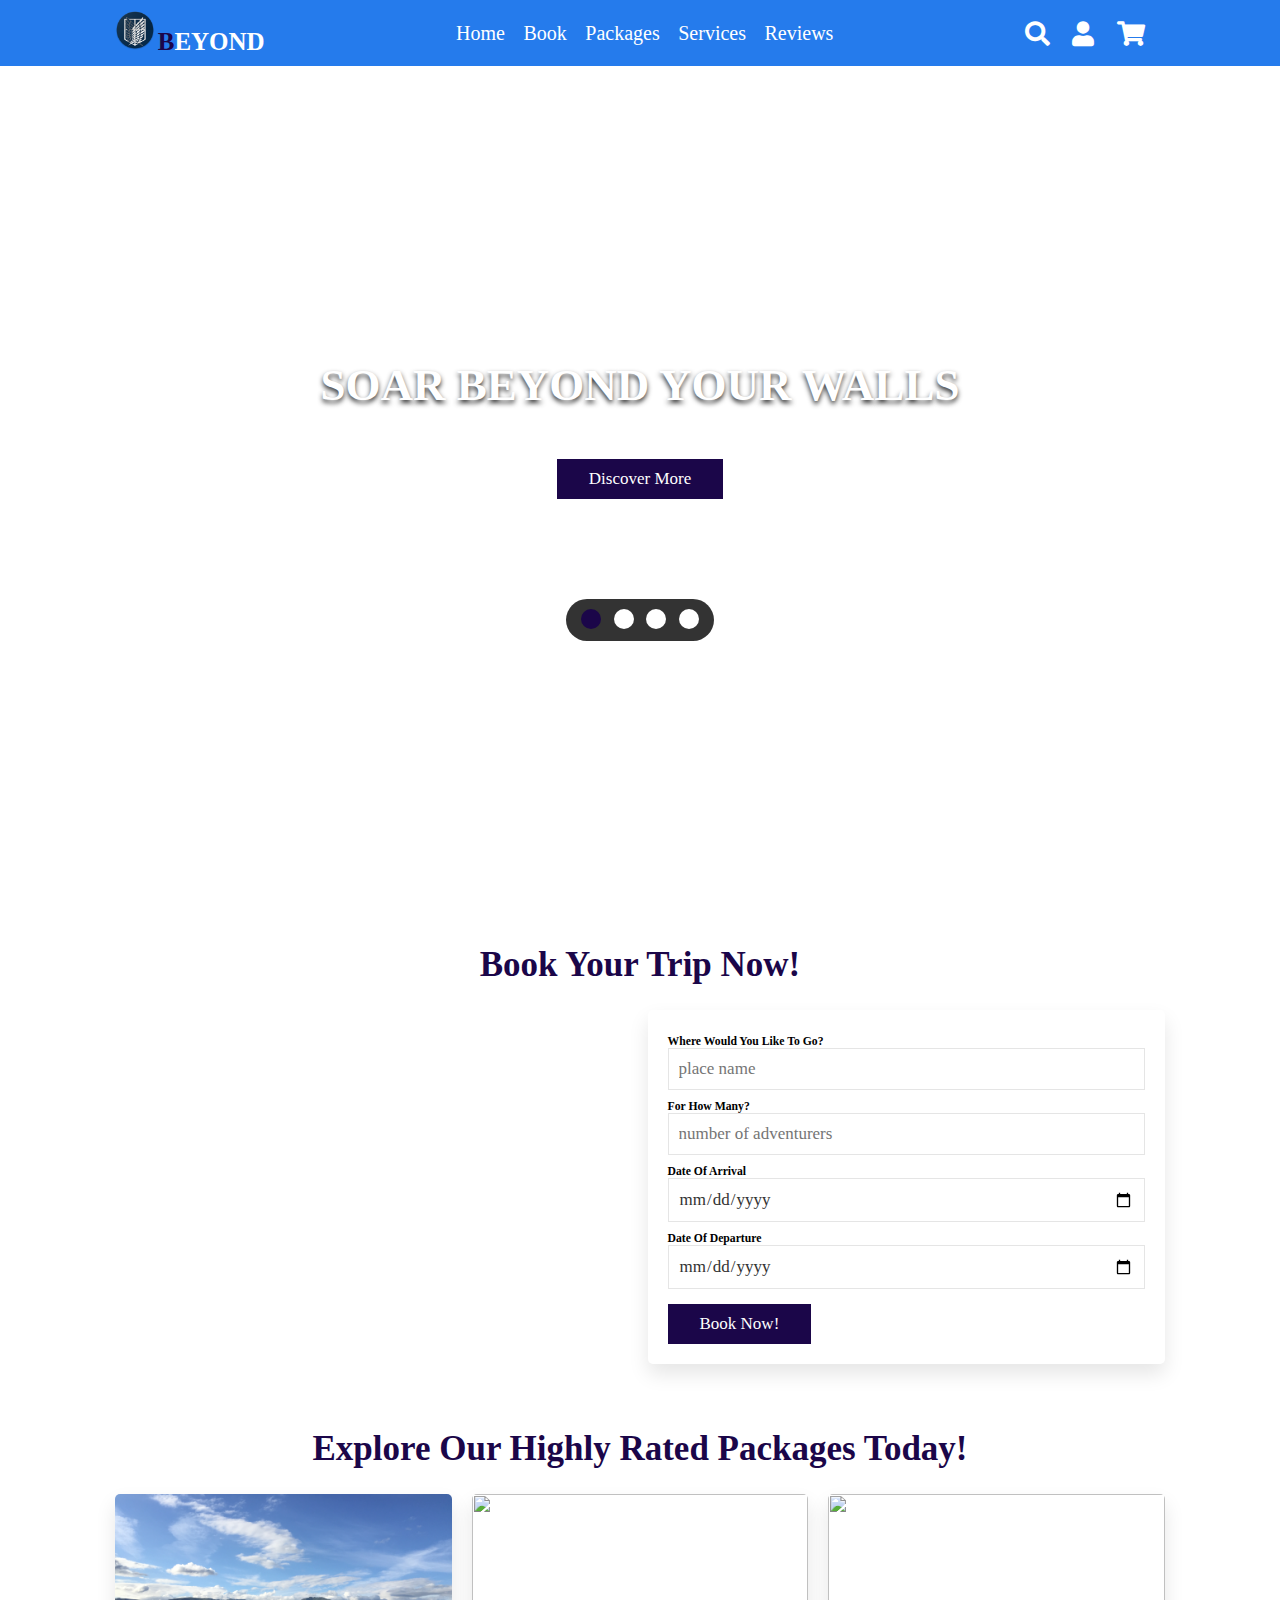
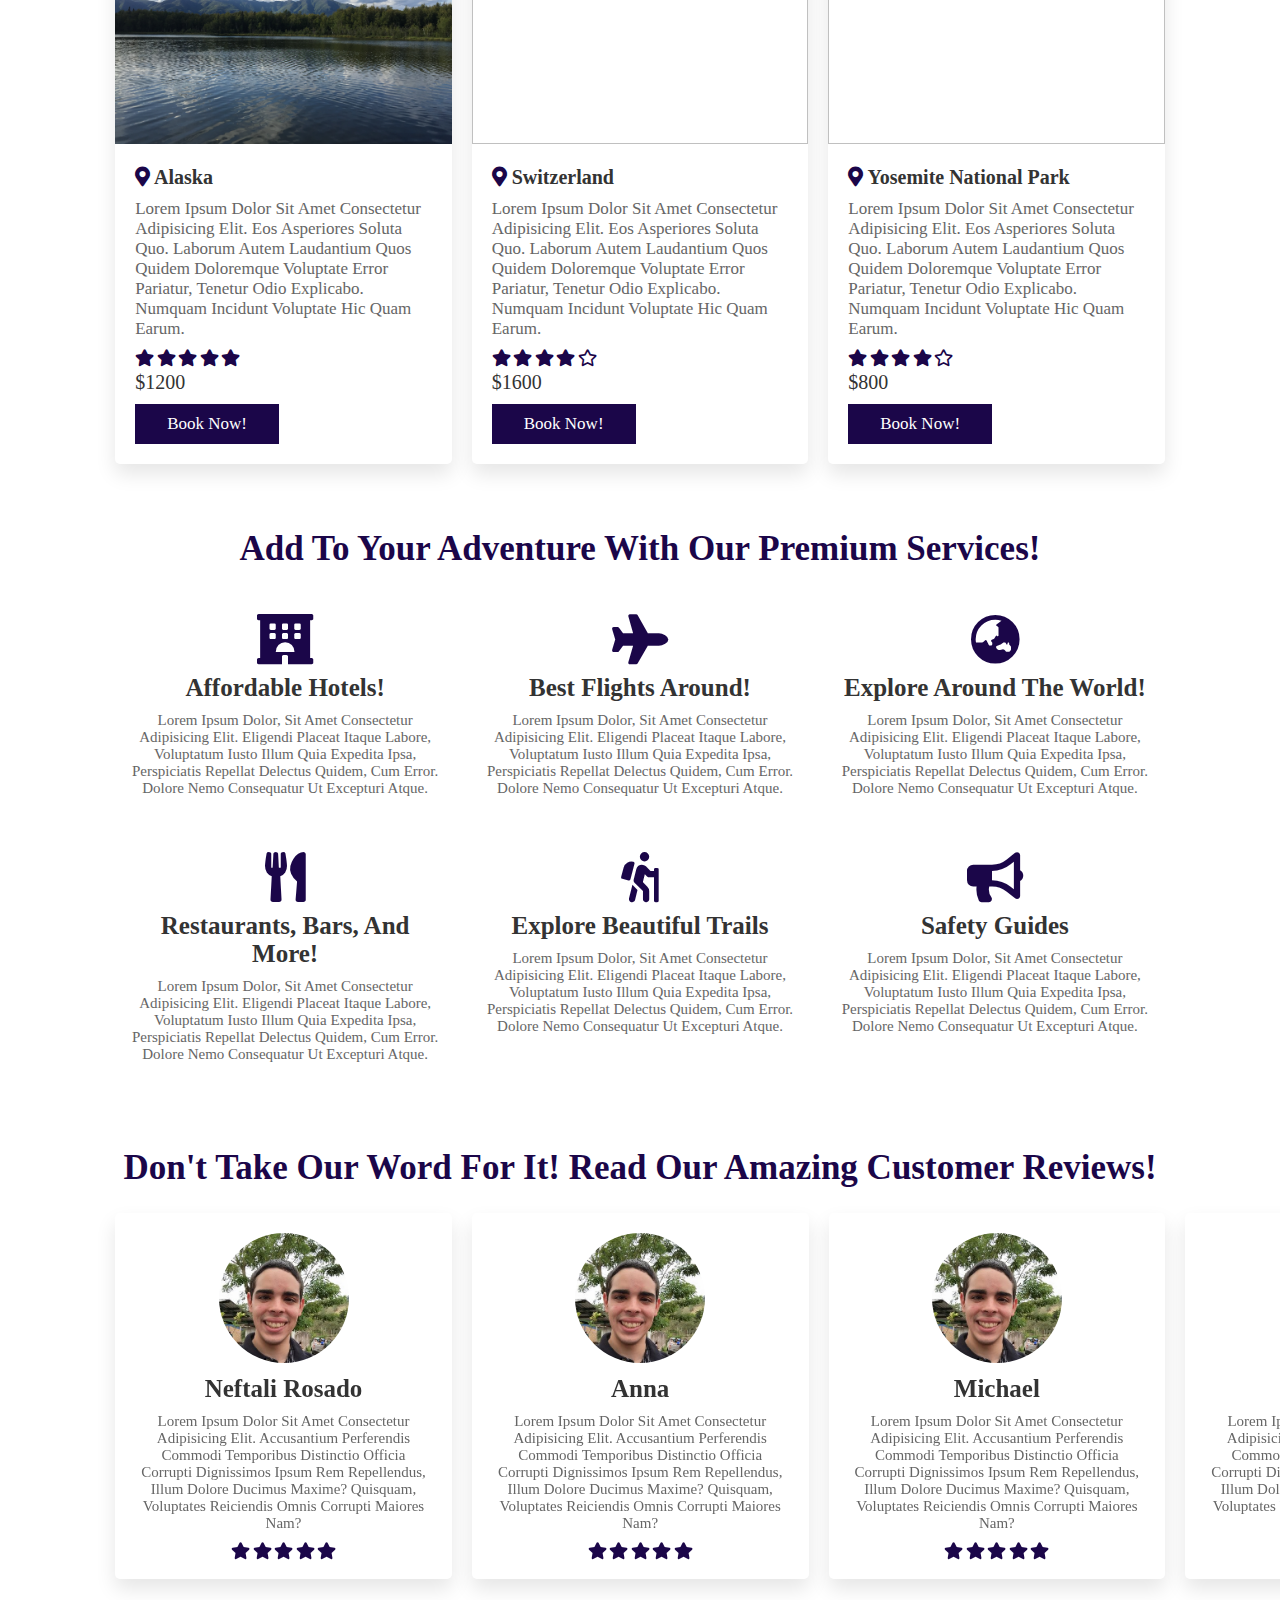
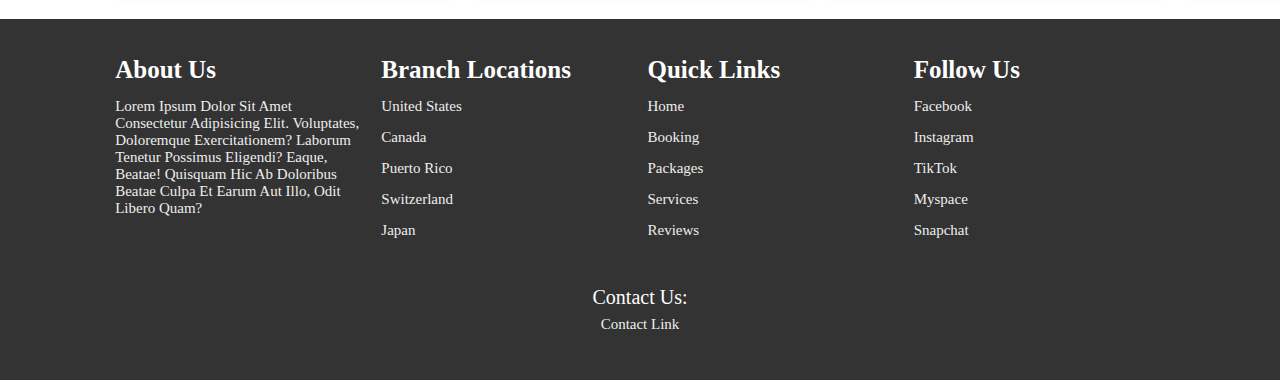
==== bin/FrontEndWebsite/index.html @ 0819eb70 "Merge branch 'main' into Will1" ====
<!DOCTYPE html>
<html lang="en">
<head>
    <meta charset="UTF-8">
    <meta http-equiv="X-UA-Compatible" content="IE=edge">
    <meta name="viewport" content="width=device-width, initial-scale=1.0">
    <title>Beyond</title>

    <!-- Link for swiping mechanism in Reviews-->
    <link rel="stylesheet" href="https://unpkg.com/swiper/swiper-bundle.min.css"/>

    <!-- Using cloud repository for stuff like logos, fonts, and icons-->
    <link rel="stylesheet" href="https://cdnjs.cloudflare.com/ajax/libs/font-awesome/5.15.3/css/all.min.css">

    <link rel="stylesheet" href="css/style.css">
</head>
<body>

    <!-- Header Section-->
    <header>

        <div id="menu-bar" class="fas fa-bars"></div> <!-- This menu bar doesn't work and idk why-->

        <div class="together">
        <img src="images/AoTLogo.png" class = "frontLogo">
        <a href="#" class="logo"><span>B</span>eyond</a>
        </div>

        <nav class="navbar">
            <a href="home">home</a>
            <a href="booking">book</a>
            <a href="packages">packages</a>
            <a href="services">services</a>
            <a href="reviews">reviews</a>
        </nav>

        <div class="icons">
            <i class="fas fa-search" id="search-btn"></i>
            <i class="fas fa-user" id="login-btn"></i>
            <i class="fas fa-shopping-cart" id="cart-btn"></i>
        </div>

        <form action="" class="searchBarContainer">
            <input type="search" id="search-bar" placeholder="Input search">
            <label for="search-bar" class="fas fa-search"></label>
        </form>

    </header>

    <!--Login form section-->

    <div class = "loginFormContainer">

        <img src="images/Exit.jpg" id="form-close"></i>


        <form action="">
            <h3>Login Here</h3>
            <input type = "text" class = "box" placeholder="Enter Username">
            <input type = "password" class = "box" placeholder="Enter password">
            <input type = "submit" value = "Login" class="btn">
            <p>Forget Password? <a href="#">Click Here</a></p>
            <p>Wish to Register? <a href="#">Register Here</a></p>
            
        </form>


    </div>


    <!-- The Home page Structure-->
    <section class="home" id="home">

        <div class="content">
            <h3>Soar Beyond Your Walls</h3>
            <p>Adventure and Discovery Awaits!</p>
            <a href="#" class="btn">Discover More</a>

        </div>

        <!-- Adding divisions for video functionality on homepage-->

        <div class="controls">
            <span class="video-btn active" data-src="images/Aerial - 18390.mp4"></span>
            <span class="video-btn" data-src="images/Fall - 28746.mp4"></span>
            <span class="video-btn" data-src="images/Mountains - 7418.mp4"></span>
            <span class="video-btn" data-src="images/Sea - 6399.mp4"></span>
        </div>

        <!-- Aerial video credit: Asim Bashir from Pixabay-->
        <!-- Mountain video credit: invisiblepower from Pixabay-->
        <!-- Ocean Video credit: Coverr-Free-Footage from Pixabay-->
        <!-- Forest Video Credit: Aric Shelby from Pixabay-->
        <div class="video-container">
            <video src="images/Aerial - 18390.mp4" id="video-transition" loop autoplay muted></video>
        </div>

    </section>




    <!-- BOOKING SECTION -->
    <section class = "booking" id="booking">

        <h1 class="heading">
            Book Your Trip Now!
        </h1>

        <div class="row">

            <div class="image">
                <img src="images/travelabroad2.JPG" alt="">
            </div>

            <form action="">
                <div class="inputBox">
                    <h3> Where would you like to go?</h3>
                    <input type="text" placeholder="place name">
                </div>

                <div class="inputBox">
                    <h3> For how many?</h3>
                    <input type="number" placeholder="number of adventurers">
                </div>

                <div class="inputBox">
                    <h3> Date of Arrival</h3>
                    <input type="date" >
                </div>

                <div class="inputBox">
                    <h3> Date of Departure</h3>
                    <input type="date" >
                </div>
                <input type="submit" class="btn" value="Book Now!">
            </form>


        </div>
    </section>




    <!-- PACKAGES SECTION-->
    <section class="packages" id="packages">
        <h1 class="heading">
            Explore Our Highly Rated Packages Today!
        </h1>

        <div class="box-container">

            <!--**********************************IMPORTANT*************************************************************************-->
            <!-- Each div class box is == to a package-->
            <div class="box">

                <img src="images/AKLake.JPG" alt="">
                <div class = "content">
                    <h3> <i class="fas fa-map-marker-alt"></i> Alaska </h3>
                    <p>Lorem ipsum dolor sit amet consectetur adipisicing elit. Eos asperiores soluta quo. Laborum autem laudantium quos quidem doloremque voluptate error pariatur, tenetur odio explicabo. Numquam incidunt voluptate hic quam earum.</p>
                
                    <div class="stars">
                        <i class="fas fa-star"></i>
                        <i class="fas fa-star"></i>
                        <i class="fas fa-star"></i>
                        <i class="fas fa-star"></i>
                        <i class="fas fa-star"></i>
                    </div>
                    <div class="price"> $1200 </div>
                    <a href="#" class="btn">Book Now!</a>
                </div>

            </div>

            <div class="box">

                <img src="images/WillPic1.JPG" alt="">
                <div class = "content">
                    <h3> <i class="fas fa-map-marker-alt"></i> Switzerland </h3>
                    <p>Lorem ipsum dolor sit amet consectetur adipisicing elit. Eos asperiores soluta quo. Laborum autem laudantium quos quidem doloremque voluptate error pariatur, tenetur odio explicabo. Numquam incidunt voluptate hic quam earum.</p>
                
                    <div class="stars">
                        <i class="fas fa-star"></i>
                        <i class="fas fa-star"></i>
                        <i class="fas fa-star"></i>
                        <i class="fas fa-star"></i>
                        <i class="far fa-star"></i>
                    </div>
                    <div class="price"> $1600 </div>
                    <a href="#" class="btn">Book Now!</a>
                </div>

            </div>

            <div class="box">

                <img src="images/WillPic2.JPG" alt="">
                <div class = "content">
                    <h3> <i class="fas fa-map-marker-alt"></i> Yosemite National Park </h3>
                    <p>Lorem ipsum dolor sit amet consectetur adipisicing elit. Eos asperiores soluta quo. Laborum autem laudantium quos quidem doloremque voluptate error pariatur, tenetur odio explicabo. Numquam incidunt voluptate hic quam earum.</p>
                
                    <div class="stars">
                        <i class="fas fa-star"></i>
                        <i class="fas fa-star"></i>
                        <i class="fas fa-star"></i>
                        <i class="fas fa-star"></i>
                        <i class="far fa-star"></i>
                    </div>
                    <div class="price"> $800 </div>
                    <a href="#" class="btn">Book Now!</a>
                </div>

            </div>

        </div>

    </section>



    <!-- SERVICES SECTION-->

    <section class="services" id="services">

        <h1 class="heading">
            Add To Your Adventure With Our Premium Services!
        </h1>

        <div class ="box-container">

            <div class="box">
                <i class="fas fa-hotel"></i>
                <h3>Affordable Hotels!</h3>
                <p>Lorem ipsum dolor, sit amet consectetur adipisicing elit. Eligendi placeat itaque labore, voluptatum iusto illum quia expedita ipsa, perspiciatis repellat delectus quidem, cum error. Dolore nemo consequatur ut excepturi atque.</p>
                
            </div>

            <div class="box">
                <i class="fas fa-plane"></i>
                <h3>Best Flights Around!</h3>
                <p>Lorem ipsum dolor, sit amet consectetur adipisicing elit. Eligendi placeat itaque labore, voluptatum iusto illum quia expedita ipsa, perspiciatis repellat delectus quidem, cum error. Dolore nemo consequatur ut excepturi atque.</p>
                
            </div>

            <div class="box">
                <i class="fas fa-globe-asia"></i>
                <h3>Explore Around The World!</h3>
                <p>Lorem ipsum dolor, sit amet consectetur adipisicing elit. Eligendi placeat itaque labore, voluptatum iusto illum quia expedita ipsa, perspiciatis repellat delectus quidem, cum error. Dolore nemo consequatur ut excepturi atque.</p>
                
            </div>

            <div class="box">
                <i class="fas fa-utensils"></i>
                <h3>Restaurants, Bars, and More!</h3>
                <p>Lorem ipsum dolor, sit amet consectetur adipisicing elit. Eligendi placeat itaque labore, voluptatum iusto illum quia expedita ipsa, perspiciatis repellat delectus quidem, cum error. Dolore nemo consequatur ut excepturi atque.</p>
                
            </div>
    
            <div class="box">
                <i class="fas fa-hiking"></i>
                <h3>Explore Beautiful Trails</h3>
                <p>Lorem ipsum dolor, sit amet consectetur adipisicing elit. Eligendi placeat itaque labore, voluptatum iusto illum quia expedita ipsa, perspiciatis repellat delectus quidem, cum error. Dolore nemo consequatur ut excepturi atque.</p>
                
            </div>

            <div class="box">
                <i class="fas fa-bullhorn"></i>
                <h3>Safety Guides</h3>
                <p>Lorem ipsum dolor, sit amet consectetur adipisicing elit. Eligendi placeat itaque labore, voluptatum iusto illum quia expedita ipsa, perspiciatis repellat delectus quidem, cum error. Dolore nemo consequatur ut excepturi atque.</p>
                
            </div>

        </div>


    </section>



    <!-- REVIEW SECTION BEGINS-->

    <section class="reviews" id="reviews">

        <h1 class="heading">
            Don't Take Our Word For It! Read Our Amazing Customer Reviews!
        </h1>

        <div class="swiper-container review-slider">

            <div class="swiper-wrapper">

                <div class="swiper-slide">
                    <div class="box">
                        <img src="images/Nef.jpg" alt="">
                        <h3>Neftali Rosado</h3>
                        <p>Lorem ipsum dolor sit amet consectetur adipisicing elit. Accusantium perferendis commodi temporibus distinctio officia corrupti dignissimos ipsum rem repellendus, illum dolore ducimus maxime? Quisquam, voluptates reiciendis omnis corrupti maiores nam?</p>
                        <div class="stars">
                            <i class="fas fa-star"></i>
                            <i class="fas fa-star"></i>
                            <i class="fas fa-star"></i>
                            <i class="fas fa-star"></i>
                            <i class="fas fa-star"></i>
                        </div>
                    </div>
                </div>

                <div class="swiper-slide">
                    <div class="box">
                        <img src="images/Nef.jpg" alt="">
                        <h3>Anna</h3>
                        <p>Lorem ipsum dolor sit amet consectetur adipisicing elit. Accusantium perferendis commodi temporibus distinctio officia corrupti dignissimos ipsum rem repellendus, illum dolore ducimus maxime? Quisquam, voluptates reiciendis omnis corrupti maiores nam?</p>
                        <div class="stars">
                            <i class="fas fa-star"></i>
                            <i class="fas fa-star"></i>
                            <i class="fas fa-star"></i>
                            <i class="fas fa-star"></i>
                            <i class="fas fa-star"></i>
                        </div>
                    </div>
                </div>

                <div class="swiper-slide">
                    <div class="box">
                        <img src="images/Nef.jpg" alt="">
                        <h3>Michael</h3>
                        <p>Lorem ipsum dolor sit amet consectetur adipisicing elit. Accusantium perferendis commodi temporibus distinctio officia corrupti dignissimos ipsum rem repellendus, illum dolore ducimus maxime? Quisquam, voluptates reiciendis omnis corrupti maiores nam?</p>
                        <div class="stars">
                            <i class="fas fa-star"></i>
                            <i class="fas fa-star"></i>
                            <i class="fas fa-star"></i>
                            <i class="fas fa-star"></i>
                            <i class="fas fa-star"></i>
                        </div>
                    </div>
                </div>

                <div class="swiper-slide">
                    <div class="box">
                        <img src="images/Nef.jpg" alt="">
                        <h3>Will</h3>
                        <p>Lorem ipsum dolor sit amet consectetur adipisicing elit. Accusantium perferendis commodi temporibus distinctio officia corrupti dignissimos ipsum rem repellendus, illum dolore ducimus maxime? Quisquam, voluptates reiciendis omnis corrupti maiores nam?</p>
                        <div class="stars">
                            <i class="fas fa-star"></i>
                            <i class="fas fa-star"></i>
                            <i class="fas fa-star"></i>
                            <i class="fas fa-star"></i>
                            <i class="fas fa-star"></i>
                        </div>
                    </div>
                </div>

            </div>

        </div>


    </section>


    <!-- FOOTER SECTION-->
    <section class="footer">

        <div class="box-container">

            <div class="box">
                <h3>About Us</h3>
                <p>Lorem ipsum dolor sit amet consectetur adipisicing elit. Voluptates, doloremque exercitationem? Laborum tenetur possimus eligendi? Eaque, beatae! Quisquam hic ab doloribus beatae culpa et earum aut illo, odit libero quam?</p>

            </div>

            <div class="box">
                <h3>Branch Locations</h3>
                <a href="#">United States</a>
                <a href="#">Canada</a>
                <a href="#">Puerto Rico</a>
                <a href="#">Switzerland</a>
                <a href="#">Japan</a>

            </div>

            <div class="box">
                <h3>Quick Links</h3>
                <a href="#">Home</a>
                <a href="#">Booking</a>
                <a href="#">Packages</a>
                <a href="#">Services</a>
                <a href="#">Reviews</a>

            </div>

            <div class="box">
                <h3>Follow Us</h3>
                <a href="#">Facebook</a>
                <a href="#">Instagram</a>
                <a href="#">TikTok</a>
                <a href="#">Myspace</a>
                <a href="#">Snapchat</a>

            </div>

        </div>

        <h1 class="Contact">Contact Us:<a href ="#">Contact Link</a></h1> 


    </section>


    <script src="https://unpkg.com/swiper/swiper-bundle.min.js"></script>
    <script src="js/script.js"></script>
    
    
</body>
</html>
---- bin/FrontEndWebsite/css/style.css ----
/*declaring global variables with root */

:root{
    --blue: #1b0649;
}

.frontLogo {
    width:40px;
    height:40px;
    border-radius:50%;
    top: 0;
    left: 0;
    margin-left: 0px ;
}

.btn{
    display: inline-block;
    margin-top: 1rem;
    background:var(--blue);
    color: #fff;
    padding:.8rem 3rem;
    border:.2rem solid var(--blue);
    cursor:pointer;
    font-size: 1.7rem;
}

.btn:hover{
    background:#c9f51d;
    color:var(--blue);
}


*{
    font-family: Cambria, Cochin, Georgia, Times, 'Times New Roman', serif;
    margin:0;
    padding:0;
    box-sizing: border-box;
    text-transform: capitalize;
    outline: none;
    border: none;
    text-decoration: none;
    transition: all .2s linear;
}

*::selection{
    background:var(--blue);
    color:#fff;
}

html{
    font-size: 62.5%;
    overflow-x: hidden;
    scroll-padding-top: 6rem;
    scroll-behavior: smooth;
}

section{
    padding: 2rem 9%;
}

.heading{
    text-align: center;
    padding: 2.5rem 0;
    font-size: 3.5rem;
    color:var(--blue);
}

header{
    position: fixed;
    top: 0;
    left: 0;
    right: 0;
    background: #257bec;
    z-index: 1000;
    display: flex;
    align-items: center;
    justify-content: space-between;
    padding: 1rem 9%;
}

header .logo {
    color:#fff;
    font-size: 2.5rem;
    font-weight: bolder;
    text-transform: uppercase;

}

header .logo span{
    font-size: 2.5rem;
    font-weight: bolder;
    color: #fff;
    text-transform: uppercase;
}

header .logo span{
    color:var(--blue);
}

header .navbar a {
    color: #fff;
    font-size: 2rem;
    margin: 0 .8rem;
}

header .navbar a:hover{
    color:var(--blue);
}

header .icons i{
    font-size: 2.5rem;
    color:#fff;
    cursor: pointer;
    margin-right: 2rem;
}

header .icons i:hover{
    color:var(--blue);
}

header .searchBarContainer{
    position: absolute;
    top:100%;
    left: 0;
    right: 0;
    padding: 1.5rem 2rem;
    background: #1c59a9;
    border-top: .1rem solid rgba(255, 255, 255, .2);
    display: flex;
    align-items: center;
    z-index: 1001;
    clip-path: polygon(0 0, 100% 0, 100% 0, 0 0);
}

header .searchBarContainer.active{
    clip-path: polygon(0 0, 100% 0, 100% 100%, 0 100%);
}

header .searchBarContainer #search-bar{
    width: 100%;
    padding: 1rem;
    text-transform: none;
    color: #333;
    font-size: 1.6rem;
    border-radius: .5rem;
}

header .searchBarContainer label{
    color: #fff;
    cursor: pointer;
    font-size: 3rem;
    margin-left: 1.5rem;
}

header .searchBarContainer label:hover{
    color: var(--blue);
}

/* Login Section */

.loginFormContainer{
    position: fixed;
    top: -120%;
    left: 0;
    z-index: 10000;
    min-height: 100vh;
    width: 100%;
    background: #333;
    display: flex;
    align-items: center;
    justify-content: center;
}

.loginFormContainer.active{
    top:0;
}

.loginFormContainer form{
    margin:2rem;
    padding: 1.5rem 2rem;
    border-radius: .5rem;
    background: #257bec;
    width: 50rem;
}

.loginFormContainer form h3{
    font-size: 3rem;
    color: #fff;
    text-transform: uppercase;
    text-align: center;
    padding: 1rem 0;
}

.loginFormContainer form .box{
    width:100%;
    padding: 1rem;
    font-size: 1.7rem;
    color:#333;
    margin:.6rem 0;
    border: .5rem solid #1b0649;
    text-transform: none;
}

.loginFormContainer form .box:focus{
    border-color: var(--blue);
}

.loginFormContainer form .btn{
    display:block;
    width:100%;
}

.loginFormContainer form p{
    padding:.5rem 0;
    font-size: 1.5rem;
    color: #fff;
}

.loginFormContainer form p a{
    color:var(--blue);
}

.loginFormContainer form p a:hover{
    color:#c9f51d;
    text-decoration: underline;
}

.loginFormContainer #form-close{
    position: absolute;
    border-radius: 100%;
    object-fit:cover;
    height:35px;
    width: 35px;
    top: 2rem;
    right: 3rem;
    font-size: .5rem;
    color:#fff;
    cursor: pointer;
}

/* Menu Bar Stuff */ /* Keeping this here just in case I get it to work. The odds are not in my favor */

#menu-bar{
    color: #fff;
    border: .1rem solid #fff;
    border-radius: .5rem;
    font-size: 3rem;
    padding:.5rem 1.2rem;
    cursor: pointer;
    display: none;
}

/* Home Page, Unlike the menu bar, this will work */
.home{
    min-height: 100vh;
    display:flex;
    align-items: center;
    justify-content: center;
    flex-flow: column;
    position: relative;
    z-index: 0;
}

.home .content{
    text-align: center;
}

.home .content h3{
    font-size: 4.5rem;
    color:#fff;
    text-transform: uppercase;
    text-shadow: 0 .3rem .5rem #333;
}

.home .content p{
    font-size: 2.5rem;
    color:#fff;
    padding: .5rem 0;
}

.home .video-container video{
    position: absolute;
    top:0; 
    left:0;
    z-index:-1;
    height: 100%;
    width: 100%;
    object-fit: cover;
}

.home .controls{
    padding:1rem;
    border-radius: 5rem;
    background: #333;
    position: relative;
    top: 10rem;
}

.home .controls .video-btn{
    height: 2rem;
    width:2rem;
    display: inline-block;
    border-radius: 50%;
    background: #fff;
    cursor:pointer;
    margin: 0 .5rem;
}


.home .controls .video-btn.active{
    background:var(--blue);
}

/* BOOKING STARTS HERE */
.booking .row{
    display: flex;
    flex-wrap: wrap;
    gap: 1.5rem;
}

.booking .row .image{
    flex: 1 1 40rem;
}

.booking .row .image img{
    width: 100%;
}

.booking .row form{
    flex: 1 1 40rem;
    padding:2rem;
    box-shadow: 0 1rem 2rem rgba(0,0,0,.1);
    border-radius: .5rem;
}

.booking .row form .inputBox{
    padding: .5rem 0;
}

.booking .row form .inputBox input{
    width: 100%;
    left: 0;
    padding:1rem;
    border:.1rem solid rgba(0,0,0,.1);
    font-size: 1.7rem;
    color: #333;
    text-transform: none;
}

/* ******************************************************************IMPORTANT************************
Packages Style Begins Here */

.packages .box-container{
    display: flex;
    flex-wrap: wrap;
    gap: 2rem;
}

.packages .box-container .box{
    flex: 1 1 30rem;
    border-radius: .5rem;
    overflow: hidden;
    box-shadow: 0 1rem 2rem rgba(0,0,0,.1);
}

.packages .box-container .box img{
    height: 25rem;
    width: 100%;
    object-fit: cover;
}

.packages .box-container .box .content{
    padding:2rem;
}

.packages .box-container .box .content h3{
    font-size: 2rem;
    color: #333;
}

.packages .box-container .box .content h3 i{
    color: var(--blue);
}

.packages .box-container .box .content p{
    font-size: 1.7rem;
    color: #666;
    padding: 1rem 0;
}

.packages .box-container .box .content .stars i{
    font-size: 1.7rem;
    color: var(--blue);
}

.packages .box-container .box .content .price{
    font-size: 2rem;
    color: #333;
    padding-top: .5rem;
}




/* SERVICES START HERE */
.services .box-container{
    display: flex;
    flex-wrap: wrap;
    gap: 1.5rem;
}

.services .box-container .box{
    flex: 1 1 30rem;
    border-radius: .5rem;
    padding: 1rem;
    text-align: center;
}

.services .box-container .box i{
    padding: 1rem;
    font-size: 5rem;
    color:var(--blue);
}

.services .box-container .box h3{
    font-size: 2.5rem;
    color: #333;
}

.services .box-container .box p{
    font-size: 1.5rem;
    color: #666;
    padding:1rem 0;
}

.services .box-container .box:hover{
    box-shadow: 0 1rem 2rem rgba(0,0,0,.1);
}

.reviews .review-slider{
    padding-bottom:2rem;
}

.reviews .box{
    padding:2rem;
    text-align: center;
    box-shadow: 0 1rem 2rem rgba(0,0,0,.1);
    border-radius: .5rem;
}

.reviews .box img{
    height:13rem;
    width:13rem;
    border-radius: 50%;
    object-fit: cover;
    margin-bottom: 1rem;
}

.reviews .box h3{
    color: #333;
    font-size: 2.5rem;
}

.reviews .box p{
    color:#666;
    font-size: 1.5rem;
    padding:1rem 0;
}

.reviews .box .stars i{
    color:var(--blue);
    font-size: 1.7rem;
}




/* FOOTER SECTION: JUST FOR SHOW NOTHING OF SUBSTANCE HERE */

.footer{
    background:#333;
}

.footer .box-container{
    display:flex;
    flex-wrap:wrap;
    gap:1.5rem;
}

.footer .box-container .box{
    padding:1rem 0;
    flex: 1 1 25rem;
}

.footer .box-container .box h3{
    font-size: 2.5rem;
    padding: .7rem 0;
    color: #fff;
}

.footer .box-container .box p{
    font-size: 1.5rem;
    padding: .7rem 0;
    color: #eee;
}

.footer .box-container .box a{
    display: block;
    font-size: 1.5rem;
    padding: .7rem 0;
    color: #eee;
}

.footer .box-container .box a:hover{
    color: var(--blue);
    text-decoration: underline;
}

.footer .Contact{
    text-align: center;
    padding: 2rem 1rem;
    margin-top: 1rem;
    font-size: 2rem;
    font-weight: normal;
    color: #fff;
}

.footer .Contact a{
    display: block;
    font-size: 1.5rem;
    padding: .7rem 0;
    color: #eee;
}

.footer .Contact a:hover{
    color: var(--blue);
    text-decoration: underline;
}









/* This stuff didn't work... Whatever, we don't need a working menu icon */

/* Attempt #2 and it still does not work. We'll just deal with what we have  */
/* Trying to fix nav bar positioning */
@media(max-width:1200px){
    html{
        font-size: 55%;
    }
}

@media(max-width:991px){
    header{
        padding: 2rem;
    }
}

@media(max-width:768px){
    #menu-bar{
        display: initial;
    }

    header .navbar{
        position: absolute;
        top:100%; right: 0; left: 0;
        background: var(--blue);
        border-top: .1rem solid #333;
        padding: 1rem 2rem;
        clip-path: polygon(0 0, 100% 0, 100% 0, 0 0);

    }

    header .navbar.active{
        clip-path: (0 0, 100% 0, 100% 100%, 0 100%);
    }

    header .navbar a{
        display: block;
        border-radius: .5rem;
        padding: 1.5rem;
        margin: 1.5rem 0;
        background: #222;
    }
}

@media (max-width:450px){
    html{
        font-size: 50%;
    }
}
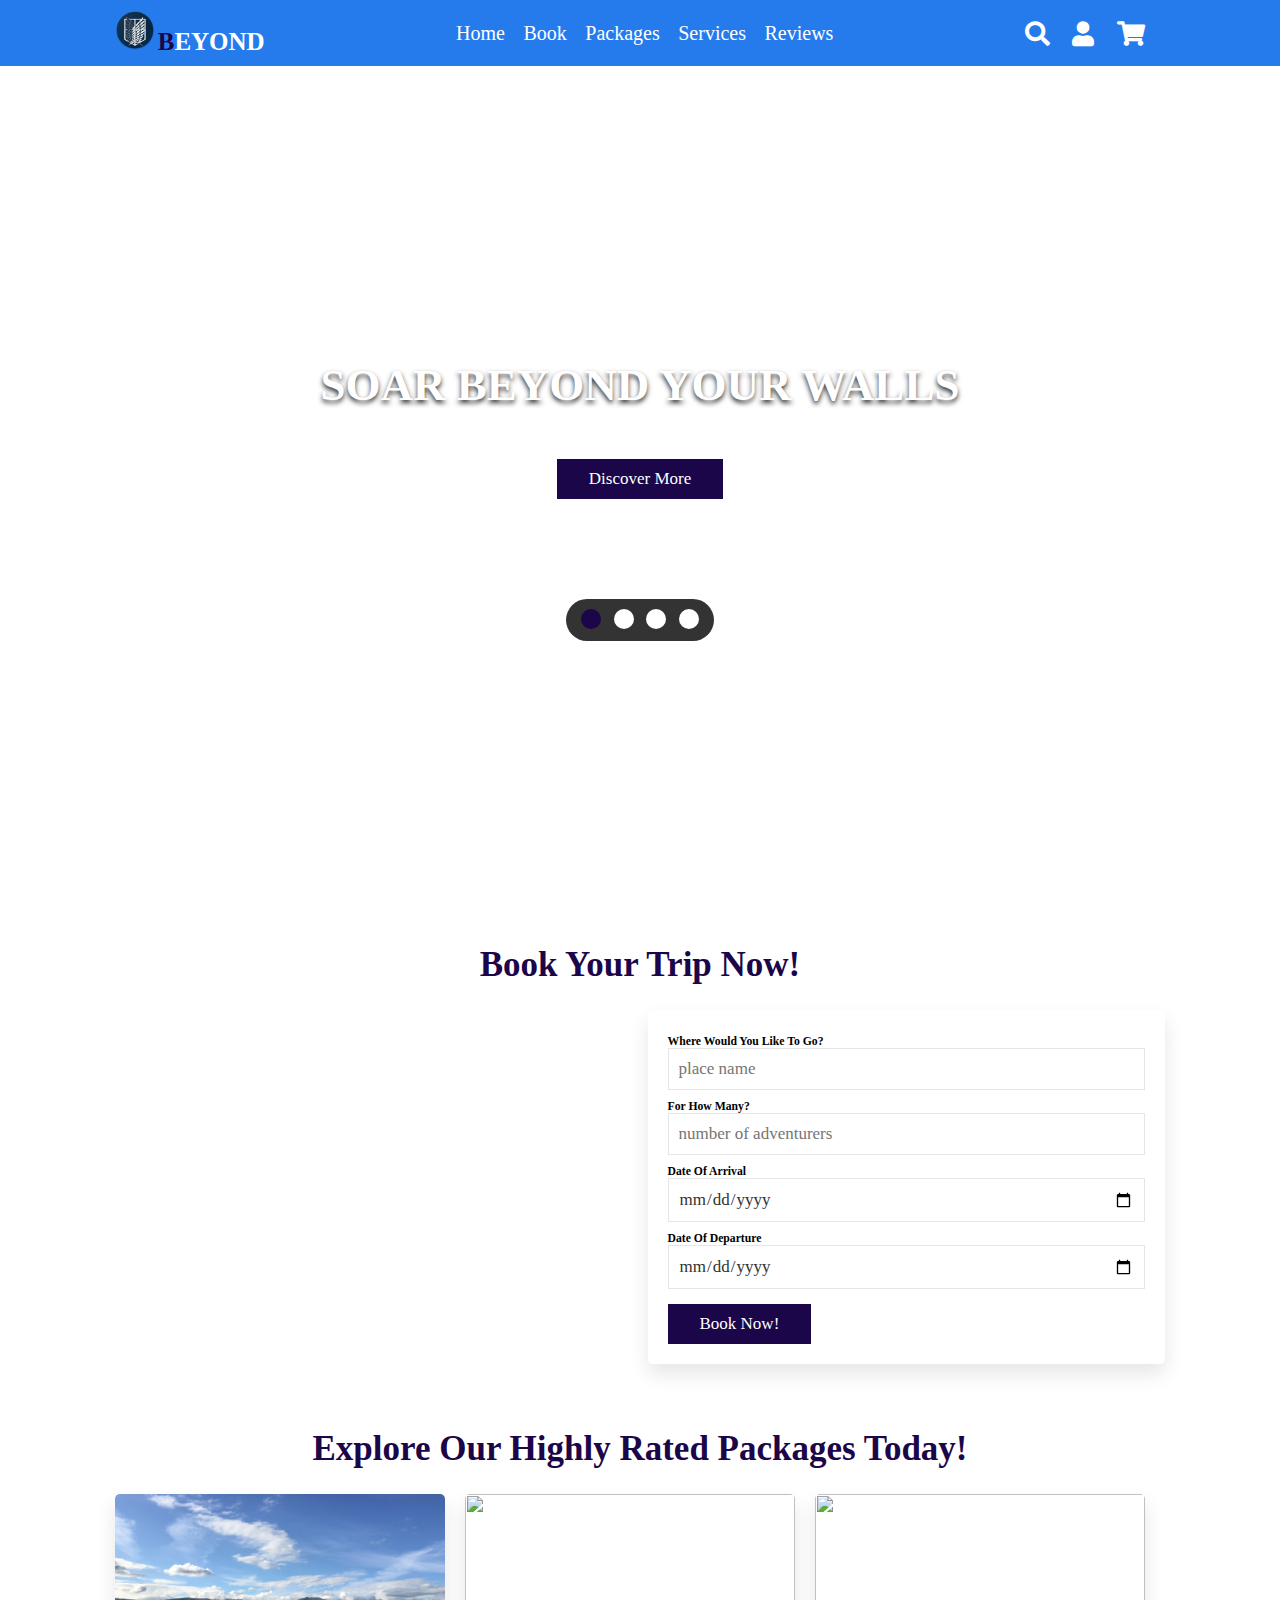
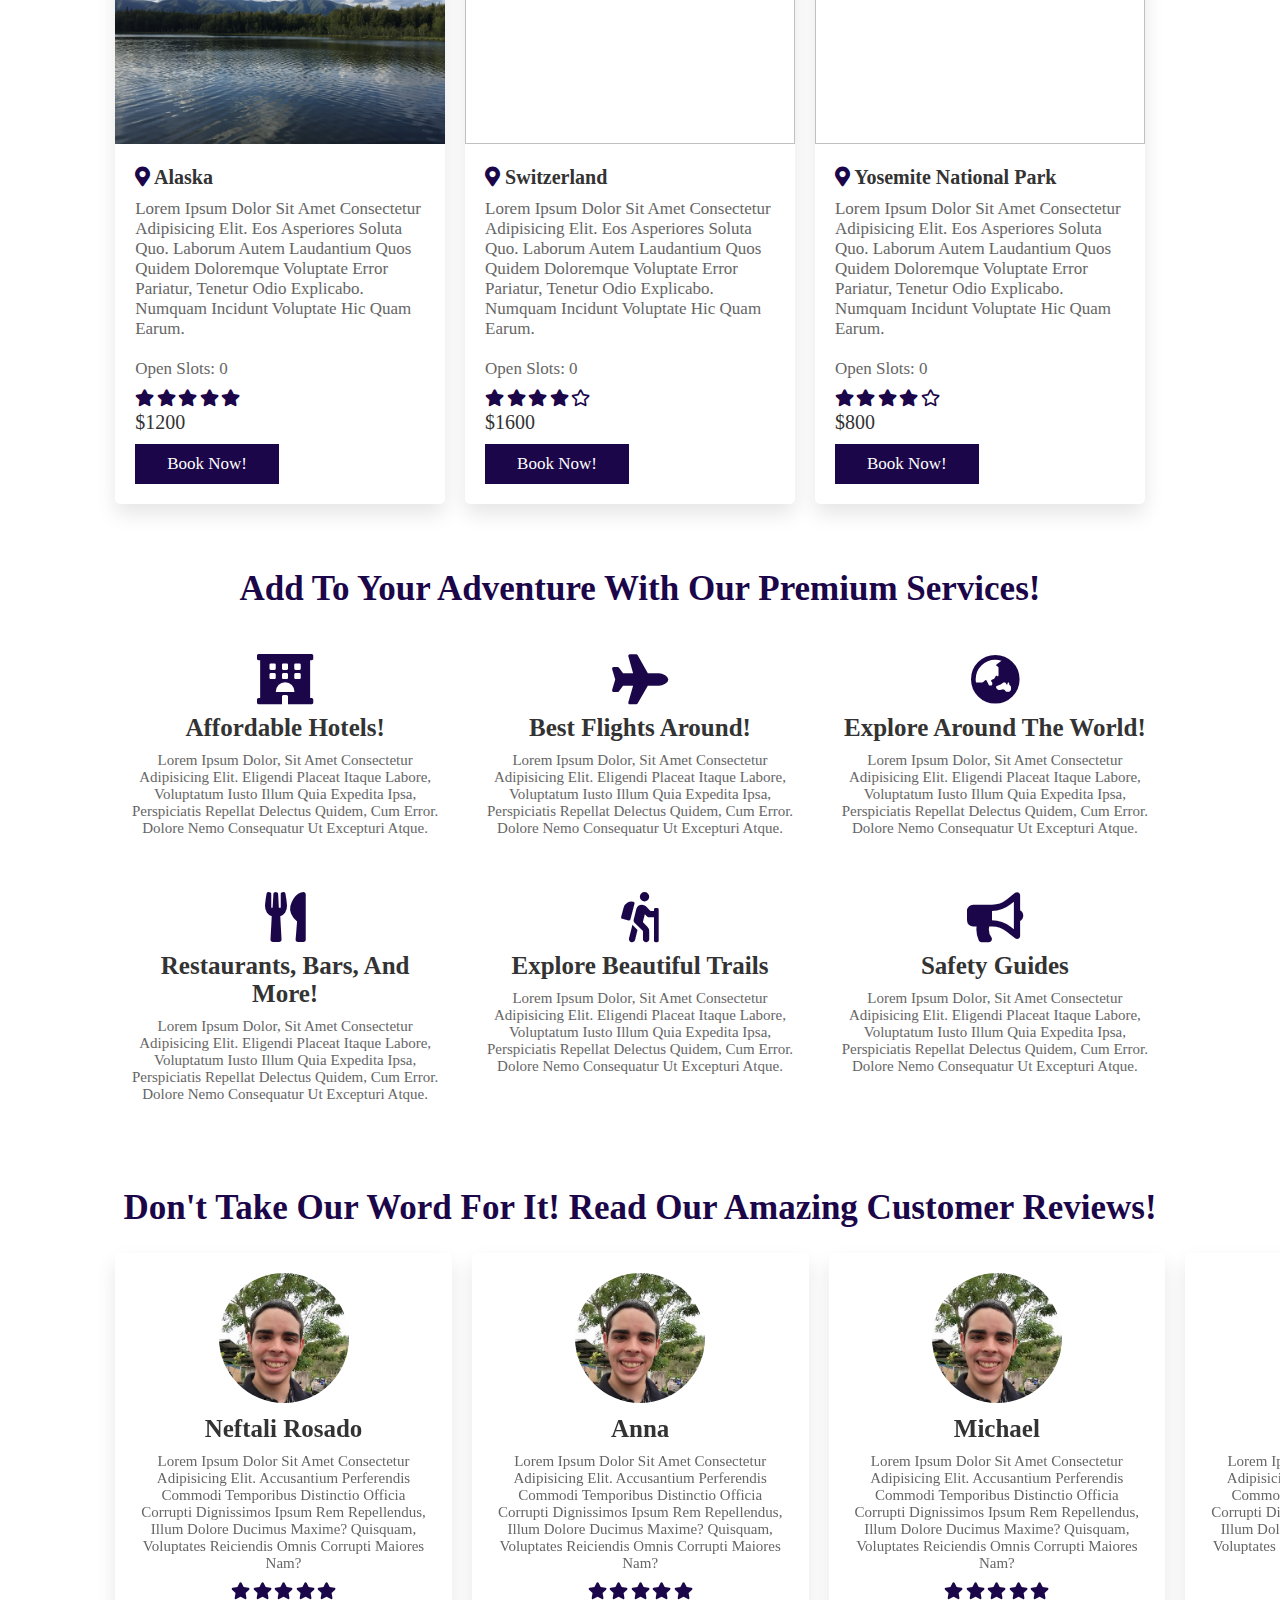
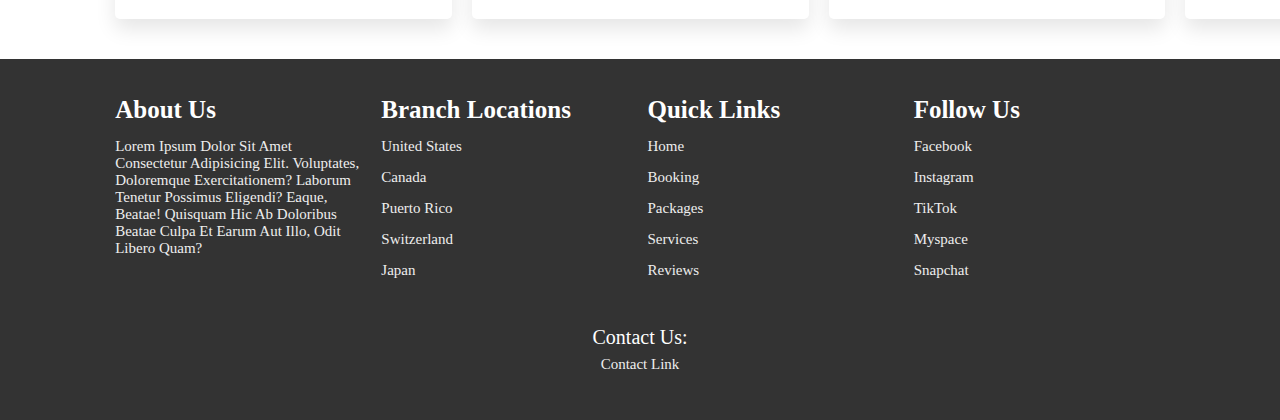
==== commit 8e3fbf3d: "Merge branch 'main' into Neffy" ====
--- a/bin/FrontEndWebsite/index.html
+++ b/bin/FrontEndWebsite/index.html
@@ -27,11 +27,11 @@
         </div>
 
         <nav class="navbar">
-            <a href="home">home</a>
-            <a href="booking">book</a>
-            <a href="packages">packages</a>
-            <a href="services">services</a>
-            <a href="reviews">reviews</a>
+            <a href="#home">home</a>
+            <a href="#booking">book</a>
+            <a href="#packages">packages</a>
+            <a href="#services">services</a>
+            <a href="#reviews">reviews</a>
         </nav>
 
         <div class="icons">
@@ -56,11 +56,11 @@
 
         <form action="">
             <h3>Login Here</h3>
-            <input type = "text" class = "box" placeholder="Enter Username">
-            <input type = "password" class = "box" placeholder="Enter password">
+            <input id = "login-username" class = "box" placeholder="Enter Username">
+            <input id = "login-password" class = "box" placeholder="Enter password">
             <input type = "submit" value = "Login" class="btn">
             <p>Forget Password? <a href="#">Click Here</a></p>
-            <p>Wish to Register? <a href="#">Register Here</a></p>
+            <p>Wish to Register? <a href="Register.html">Register Here</a></p>
             
         </form>
 
@@ -159,7 +159,7 @@
                 <div class = "content">
                     <h3> <i class="fas fa-map-marker-alt"></i> Alaska </h3>
                     <p>Lorem ipsum dolor sit amet consectetur adipisicing elit. Eos asperiores soluta quo. Laborum autem laudantium quos quidem doloremque voluptate error pariatur, tenetur odio explicabo. Numquam incidunt voluptate hic quam earum.</p>
-                
+                    <p>Open Slots: 0</p>
                     <div class="stars">
                         <i class="fas fa-star"></i>
                         <i class="fas fa-star"></i>
@@ -179,7 +179,7 @@
                 <div class = "content">
                     <h3> <i class="fas fa-map-marker-alt"></i> Switzerland </h3>
                     <p>Lorem ipsum dolor sit amet consectetur adipisicing elit. Eos asperiores soluta quo. Laborum autem laudantium quos quidem doloremque voluptate error pariatur, tenetur odio explicabo. Numquam incidunt voluptate hic quam earum.</p>
-                
+                    <p>Open Slots: 0</p>
                     <div class="stars">
                         <i class="fas fa-star"></i>
                         <i class="fas fa-star"></i>
@@ -199,7 +199,7 @@
                 <div class = "content">
                     <h3> <i class="fas fa-map-marker-alt"></i> Yosemite National Park </h3>
                     <p>Lorem ipsum dolor sit amet consectetur adipisicing elit. Eos asperiores soluta quo. Laborum autem laudantium quos quidem doloremque voluptate error pariatur, tenetur odio explicabo. Numquam incidunt voluptate hic quam earum.</p>
-                
+                    <p>Open Slots: 0</p>
                     <div class="stars">
                         <i class="fas fa-star"></i>
                         <i class="fas fa-star"></i>
@@ -210,6 +210,12 @@
                     <div class="price"> $800 </div>
                     <a href="#" class="btn">Book Now!</a>
                 </div>
+
+            </div>
+
+            <!--Adding itineraries from backend-->
+            <div id="itinerary-container">
+            
 
             </div>
 
@@ -381,11 +387,11 @@
 
             <div class="box">
                 <h3>Quick Links</h3>
-                <a href="#">Home</a>
-                <a href="#">Booking</a>
-                <a href="#">Packages</a>
-                <a href="#">Services</a>
-                <a href="#">Reviews</a>
+                <a href="#home">Home</a>
+                <a href="#booking">Booking</a>
+                <a href="#packages">Packages</a>
+                <a href="#services">Services</a>
+                <a href="#reviews">Reviews</a>
 
             </div>
 
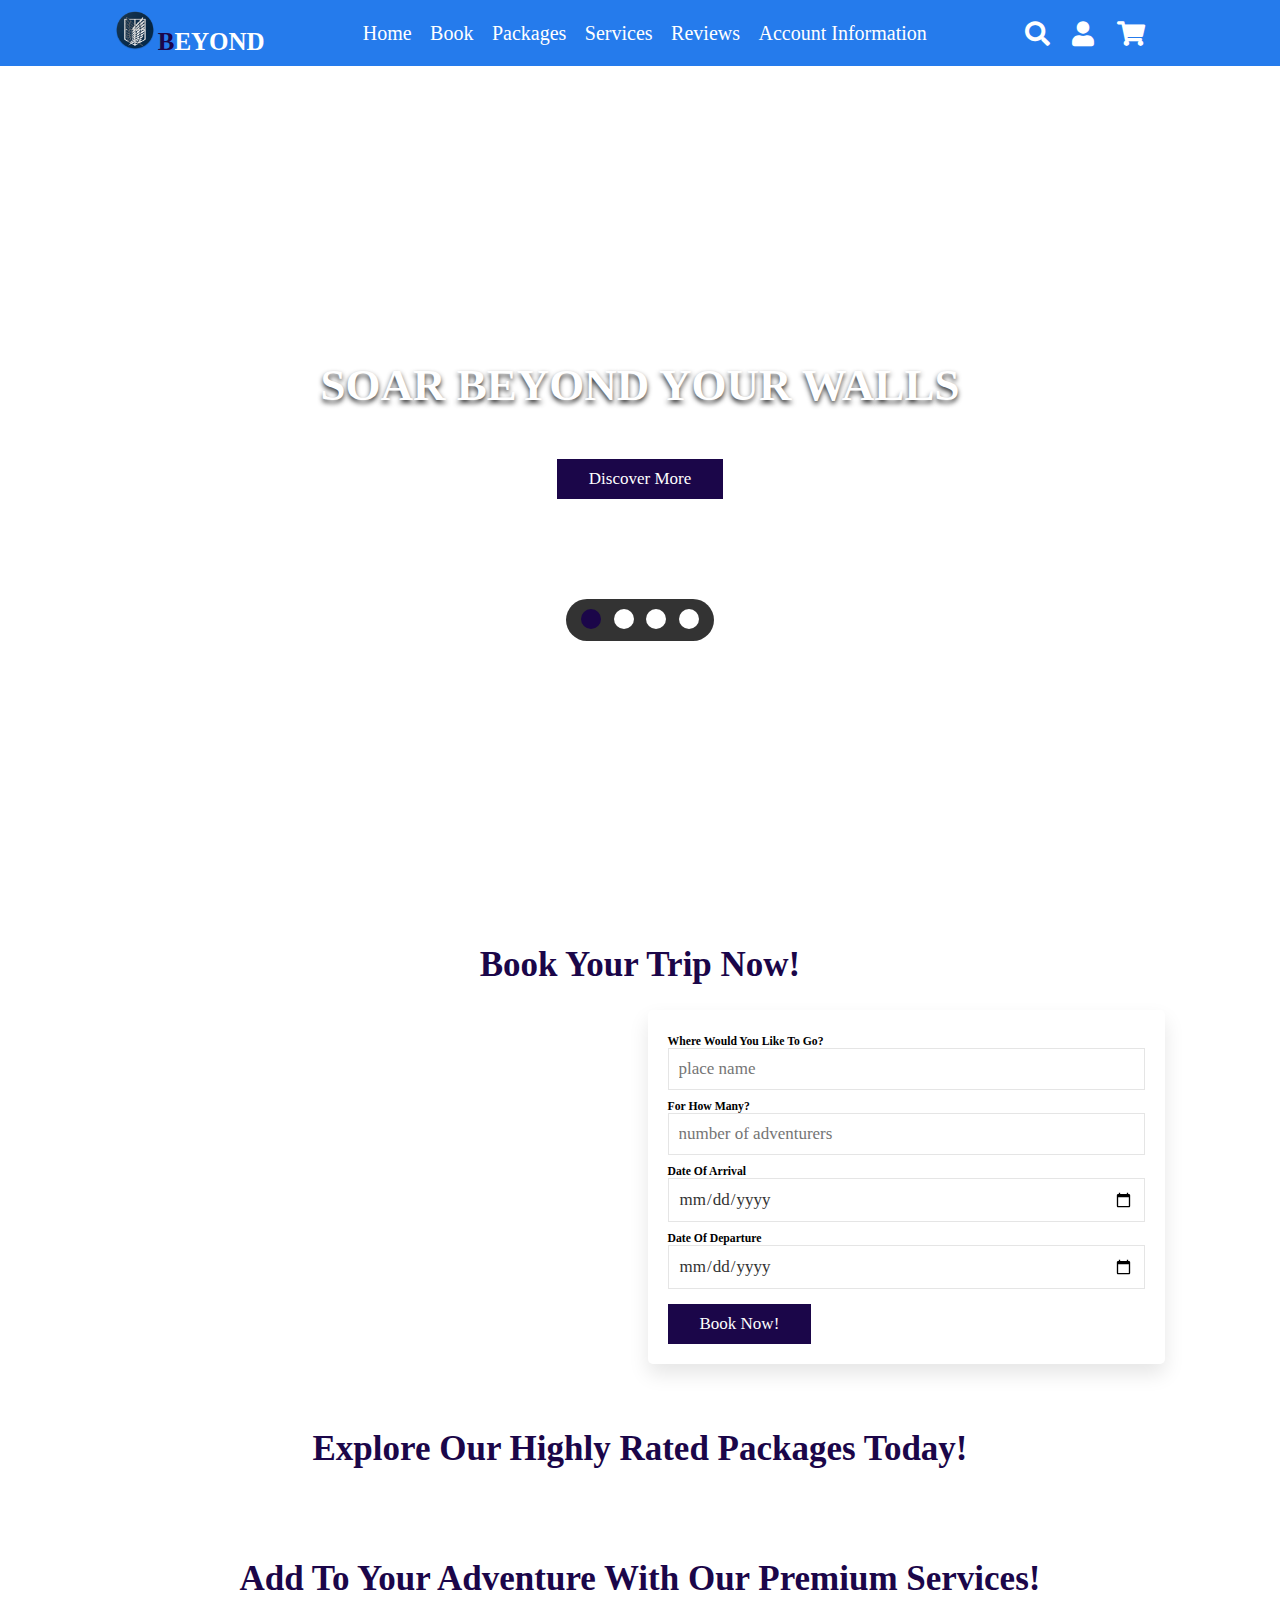
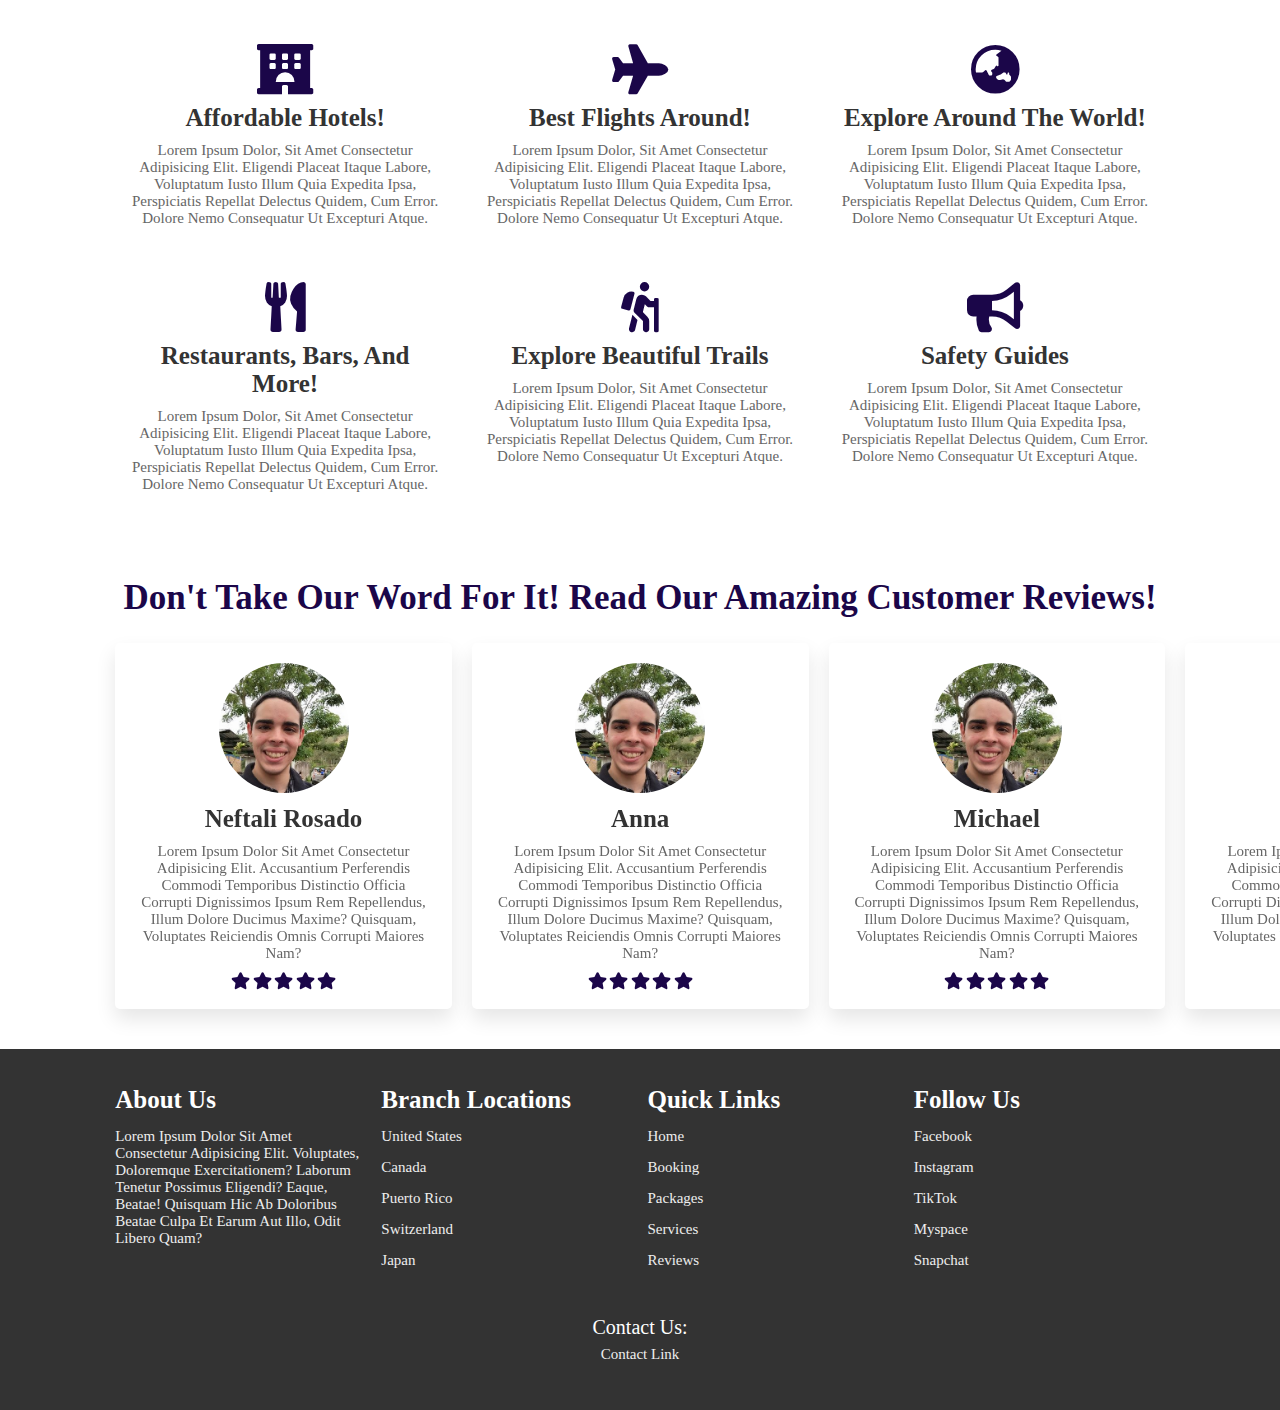
==== commit bd9e2ad1: "Pushing css changes" ====
--- a/bin/FrontEndWebsite/index.html
+++ b/bin/FrontEndWebsite/index.html
@@ -12,7 +12,7 @@
     <!-- Using cloud repository for stuff like logos, fonts, and icons-->
     <link rel="stylesheet" href="https://cdnjs.cloudflare.com/ajax/libs/font-awesome/5.15.3/css/all.min.css">
 
-    <link rel="stylesheet" href="css/style.css">
+    <link rel="stylesheet" href="./css/style.css">
 </head>
 <body>
 
@@ -32,6 +32,7 @@
             <a href="#packages">packages</a>
             <a href="#services">services</a>
             <a href="#reviews">reviews</a>
+            <a href="User.html">account information</a>
         </nav>
 
         <div class="icons">
@@ -67,6 +68,57 @@
 
     </div>
 
+    <!-- Cart Container-->
+    <div class="cartbox-container">
+        <img src="images/Exit.jpg" id="cart-close"></i>
+            <div class="cart-box">
+                <h2>Shopping Bag</h2>
+                <div class="cart-wrapper">
+                  <div class="cart-item">
+                             <img src="images/AoTLogo.png"> 
+                             <div class="details">
+                                 <h3>Item Name</h3>
+                                 <p>Lorem ipsum dolor sit amet, consectetur adipisicing elit.
+                                  <span class="quantity">Quantity: 1</span>
+                                     <span class="price">Price: $0.00</span>
+                                 </p>
+                             </div>
+                             <div class="cancel"><i class="fas fa-window-close"></i></div>
+                          </div>
+                  <!-- item 2 -->
+                  
+                  <!-- <div class="cart-item">
+                    <img src="images/AoTLogo.png"> 
+                    <div class="details">
+                        <h3>Item Name</h3>
+                        <p>Lorem ipsum dolor sit amet, consectetur adipisicing elit.
+                         <span class="quantity">Quantity: 1</span>
+                            <span class="price">Price: $23.44</span>
+                        </p>
+                    </div>
+                    <div class="cancel"><i class="fas fa-window-close"></i></div>
+                 </div> -->
+
+                 <div id="cartItemContainer">
+
+                 </div>
+
+
+                </div>
+                <div id="subtotal">Subtotal: $<span>0.00</span></div>
+                <div class="checkout">Checkout</div>
+            </div>
+
+        <!-- <div class="box">
+            <h3>Items in Cart</h3>
+
+        </div>
+
+        <div class="box">
+           <div class="subtotal">Subtotal: $0.00</div>
+            <div class="checkout">Checkout</div> 
+        </div> -->
+    </div>
 
     <!-- The Home page Structure-->
     <section class="home" id="home">
@@ -153,13 +205,14 @@
 
             <!--**********************************IMPORTANT*************************************************************************-->
             <!-- Each div class box is == to a package-->
-            <div class="box">
+            <!-- Added unique identification for static packages-->
+            <!-- <div data-id="1" class="box">
 
                 <img src="images/AKLake.JPG" alt="">
                 <div class = "content">
-                    <h3> <i class="fas fa-map-marker-alt"></i> Alaska </h3>
-                    <p>Lorem ipsum dolor sit amet consectetur adipisicing elit. Eos asperiores soluta quo. Laborum autem laudantium quos quidem doloremque voluptate error pariatur, tenetur odio explicabo. Numquam incidunt voluptate hic quam earum.</p>
-                    <p>Open Slots: 0</p>
+                    <h3 class = "bookname"> <i class="fas fa-map-marker-alt"></i> Alaska </h3>
+                    <p class="bookdescription">Lorem ipsum dolor sit amet consectetur adipisicing elit. Eos asperiores soluta quo. Laborum autem laudantium quos quidem doloremque voluptate error pariatur, tenetur odio explicabo. Numquam incidunt voluptate hic quam earum.</p>
+                    <p class = "bookslot">Open Slots: 0</p>
                     <div class="stars">
                         <i class="fas fa-star"></i>
                         <i class="fas fa-star"></i>
@@ -167,19 +220,19 @@
                         <i class="fas fa-star"></i>
                         <i class="fas fa-star"></i>
                     </div>
-                    <div class="price"> $1200 </div>
-                    <a href="#" class="btn">Book Now!</a>
-                </div>
-
-            </div>
-
-            <div class="box">
+                    <div class="price bookprice"> $1200 </div>
+                    <a href="#" class="btn bookbtn" >Book Now!</a>
+                </div>
+
+            </div> -->
+
+            <!-- <div class="box">
 
                 <img src="images/WillPic1.JPG" alt="">
-                <div class = "content">
-                    <h3> <i class="fas fa-map-marker-alt"></i> Switzerland </h3>
-                    <p>Lorem ipsum dolor sit amet consectetur adipisicing elit. Eos asperiores soluta quo. Laborum autem laudantium quos quidem doloremque voluptate error pariatur, tenetur odio explicabo. Numquam incidunt voluptate hic quam earum.</p>
-                    <p>Open Slots: 0</p>
+                <div data-id="2" class = "content">
+                    <h3 class = "bookname"> <i class="fas fa-map-marker-alt"></i> Switzerland </h3>
+                    <p class="bookdescription">Lorem ipsum dolor sit amet consectetur adipisicing elit. Eos asperiores soluta quo. Laborum autem laudantium quos quidem doloremque voluptate error pariatur, tenetur odio explicabo. Numquam incidunt voluptate hic quam earum.</p>
+                    <p class="bookslot">Open Slots: 0</p>
                     <div class="stars">
                         <i class="fas fa-star"></i>
                         <i class="fas fa-star"></i>
@@ -187,19 +240,19 @@
                         <i class="fas fa-star"></i>
                         <i class="far fa-star"></i>
                     </div>
-                    <div class="price"> $1600 </div>
-                    <a href="#" class="btn">Book Now!</a>
-                </div>
-
-            </div>
-
-            <div class="box">
+                    <div class="price bookprice"> $1600 </div>
+                    <a href="#" class="btn bookbtn" id="bookbtn">Book Now!</a>
+                </div>
+
+            </div> -->
+
+            <!-- <div class="box">
 
                 <img src="images/WillPic2.JPG" alt="">
-                <div class = "content">
-                    <h3> <i class="fas fa-map-marker-alt"></i> Yosemite National Park </h3>
-                    <p>Lorem ipsum dolor sit amet consectetur adipisicing elit. Eos asperiores soluta quo. Laborum autem laudantium quos quidem doloremque voluptate error pariatur, tenetur odio explicabo. Numquam incidunt voluptate hic quam earum.</p>
-                    <p>Open Slots: 0</p>
+                <div data-id="3" class = "content">
+                    <h3 class="bookname"> <i class="fas fa-map-marker-alt"></i> Yosemite National Park </h3>
+                    <p class="bookdescription">Lorem ipsum dolor sit amet consectetur adipisicing elit. Eos asperiores soluta quo. Laborum autem laudantium quos quidem doloremque voluptate error pariatur, tenetur odio explicabo. Numquam incidunt voluptate hic quam earum.</p>
+                    <p class="bookslot">Open Slots: 0</p>
                     <div class="stars">
                         <i class="fas fa-star"></i>
                         <i class="fas fa-star"></i>
@@ -207,11 +260,11 @@
                         <i class="fas fa-star"></i>
                         <i class="far fa-star"></i>
                     </div>
-                    <div class="price"> $800 </div>
-                    <a href="#" class="btn">Book Now!</a>
-                </div>
-
-            </div>
+                    <div class="price bookprice"> $800 </div>
+                    <a href="#" class="btn bookbtn" id = "bookbtn">Book Now!</a>
+                </div>
+
+            </div> -->
 
             <!--Adding itineraries from backend-->
             <div id="itinerary-container">
@@ -414,7 +467,8 @@
 
 
     <script src="https://unpkg.com/swiper/swiper-bundle.min.js"></script>
-    <script src="js/script.js"></script>
+    <script src="./js/script.js"></script>
+    <script src="./js/cart.js"></script>
     
     
 </body>
--- a/bin/FrontEndWebsite/css/style.css
+++ b/bin/FrontEndWebsite/css/style.css
@@ -238,6 +238,114 @@
     cursor: pointer;
 }
 
+/* Cart Container Stuff  ********************************************************************* */
+
+
+.cartbox-container{
+    position: fixed;
+    top: -120%;
+    left: 0;
+    z-index: 10000;
+    min-height: 100vh;
+    width: 100%;
+    background: #333;
+    display: flex;
+    align-items: center;
+    justify-content: center;
+}
+
+.cartbox-container.active{
+    top:0;
+}
+
+.cartbox-container .cart-box{
+    overflow-y: auto;
+    max-height: 350px;
+    width:24vw;
+    background: #257bec;
+}
+
+.cartbox-container .cart-box h2{
+    font-size: 35px;
+    color:#fff;
+}
+
+.subtotal{
+    text-align: right;
+    padding:5%;
+    color: #fff;
+}
+.checkout {
+    width:95%;
+    text-align: center;
+    cursor: pointer;
+    background-color: var(--blue);
+    font-size: large;
+    color: #fff;
+    margin:10px auto;
+    padding:10px 15px;
+}
+
+.cartbox-container #cart-close{
+    position: absolute;
+    border-radius: 100%;
+    object-fit:cover;
+    height:35px;
+    width: 35px;
+    top: 2rem;
+    right: 3rem;
+    font-size: .5rem;
+    color:#fff;
+    cursor: pointer;
+}
+
+
+.cart-item{
+  display:grid;
+  grid-template-columns: 3fr 6fr 1fr;
+  padding:5% 2%;
+  border-bottom:solid 1px lightgray;  
+}
+
+.cart-item img{
+    width:40px;
+    height:40px;
+    border-radius:50%;
+}
+.cart-item .details{
+    padding-left:10%;
+    color:#fff;
+}
+
+.cart-item h3{
+  text-align: left; 
+  margin-bottom:5%; 
+  color:#fff;
+}
+
+.cart-item .price{
+display: block;
+text-align: right;
+color:#fff;
+margin-top: 35%; 
+  }
+  
+ .quantity{
+     display: block;
+     margin-top:5%;
+     color:#fff;
+ } 
+
+ .fa-window-close{
+     color: brown;
+ }
+ .cancel{
+     text-align: right;
+ }
+
+
+/* End of Cart Stuff ****************************************************** */
+
 /* Menu Bar Stuff */ /* Keeping this here just in case I get it to work. The odds are not in my favor */
 
 #menu-bar{
@@ -355,6 +463,11 @@
     flex-wrap: wrap;
     gap: 2rem;
 }
+.packages #itinerary-container{
+    display: flex;
+    flex-wrap: wrap;
+    gap: 2rem;
+}
 
 .packages .box-container .box{
     flex: 1 1 30rem;
@@ -362,6 +475,7 @@
     overflow: hidden;
     box-shadow: 0 1rem 2rem rgba(0,0,0,.1);
 }
+
 
 .packages .box-container .box img{
     height: 25rem;
